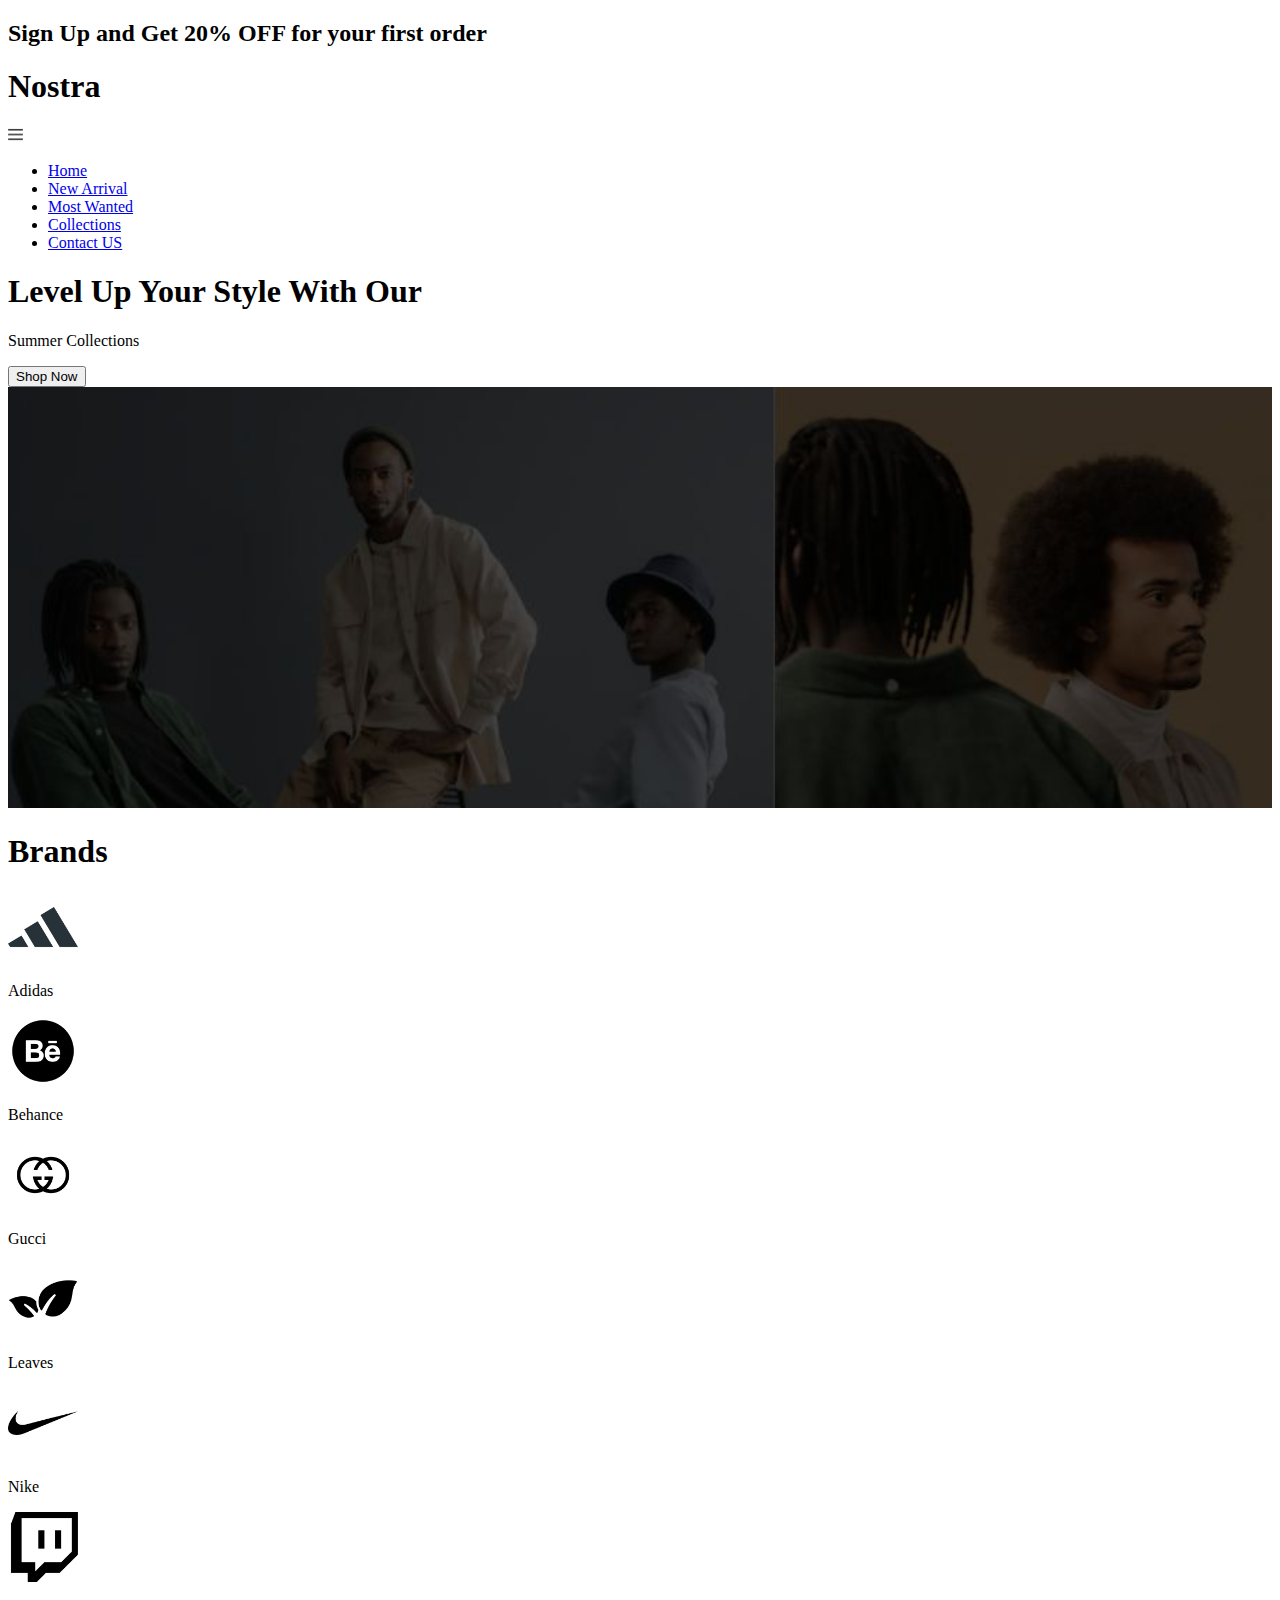
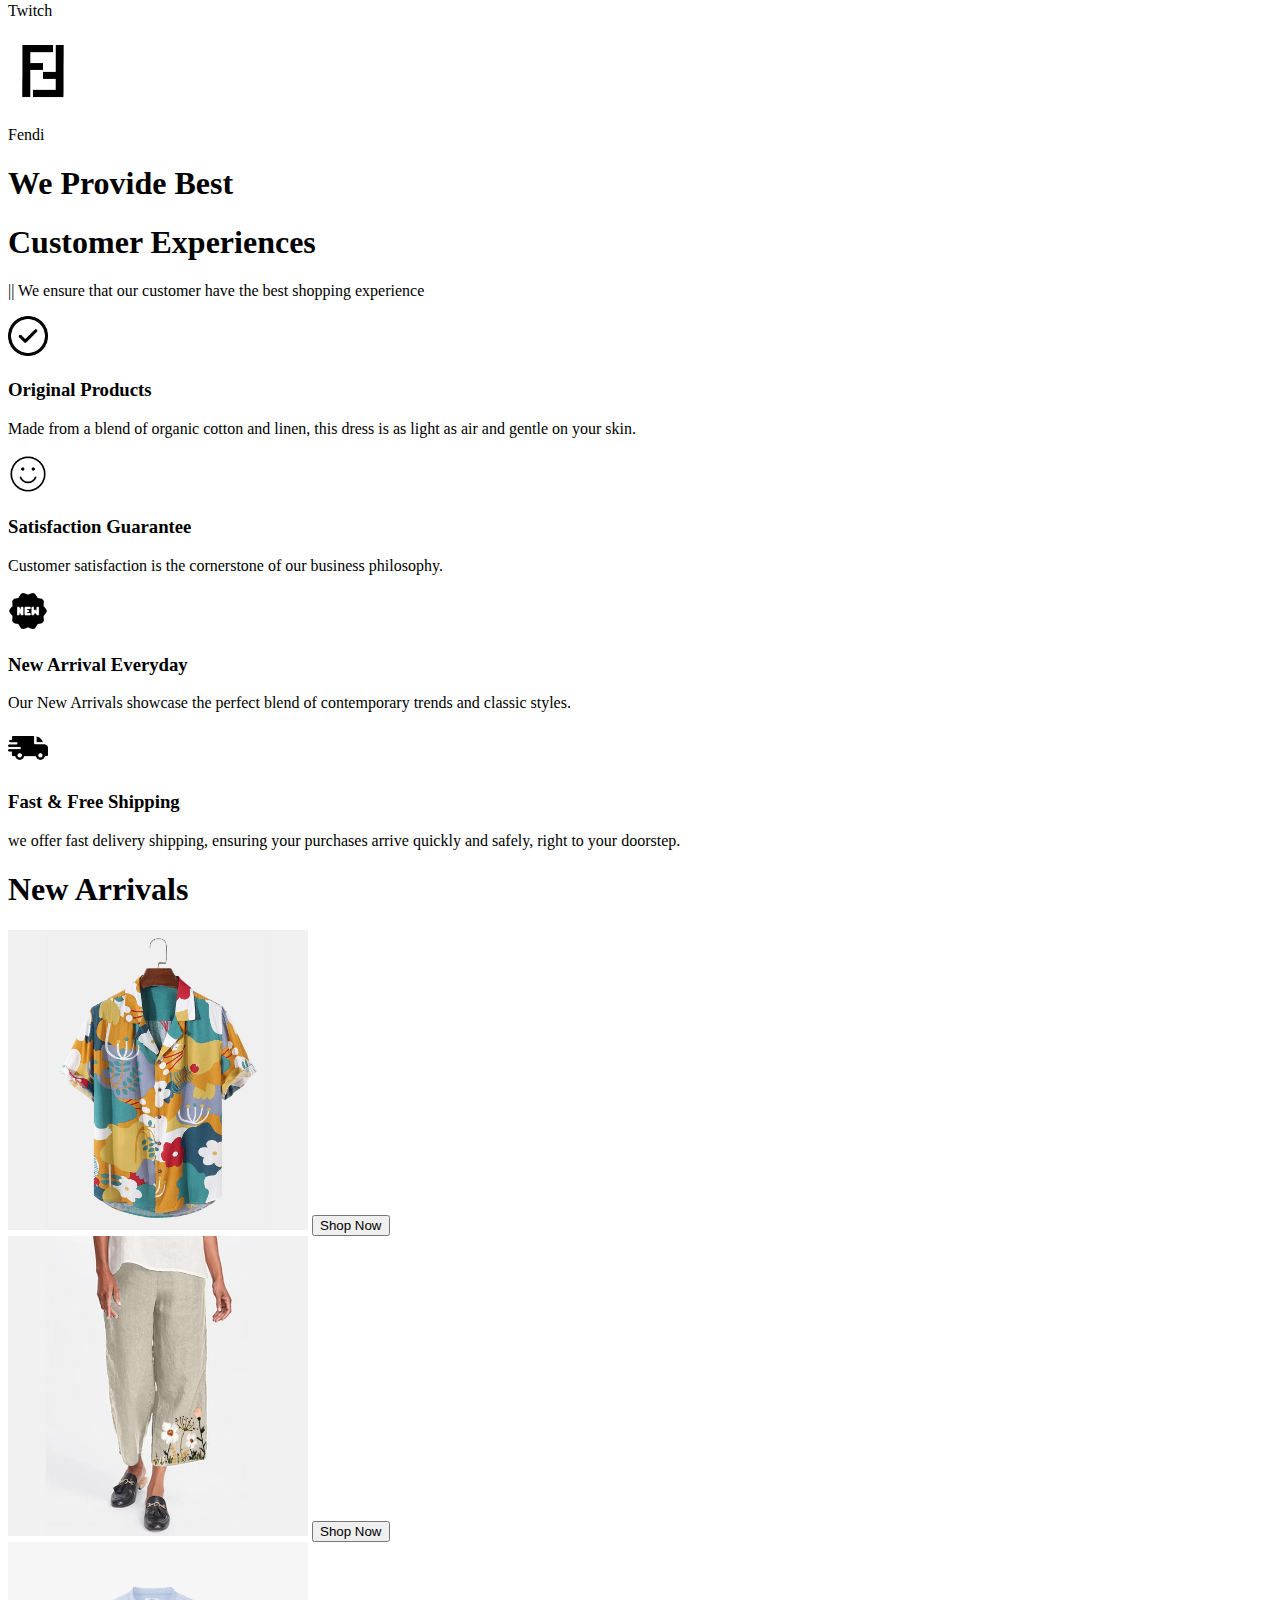
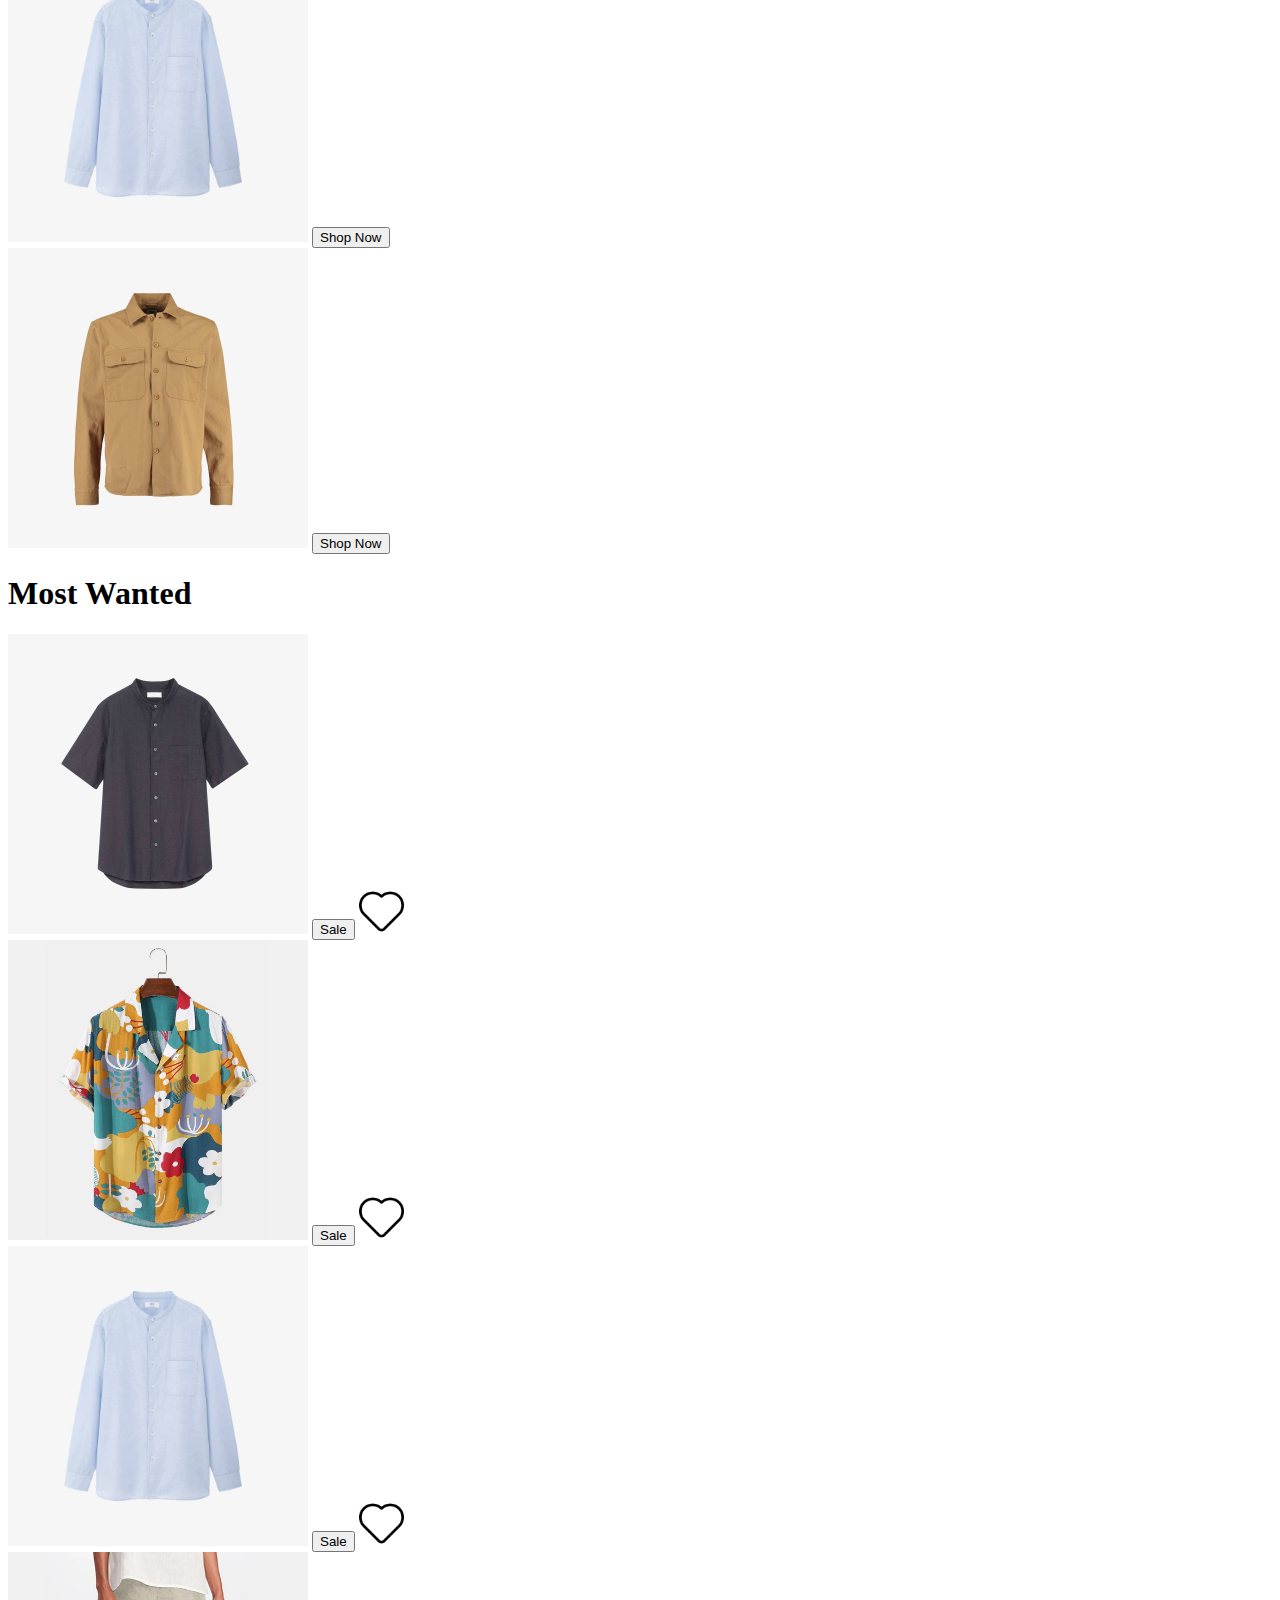
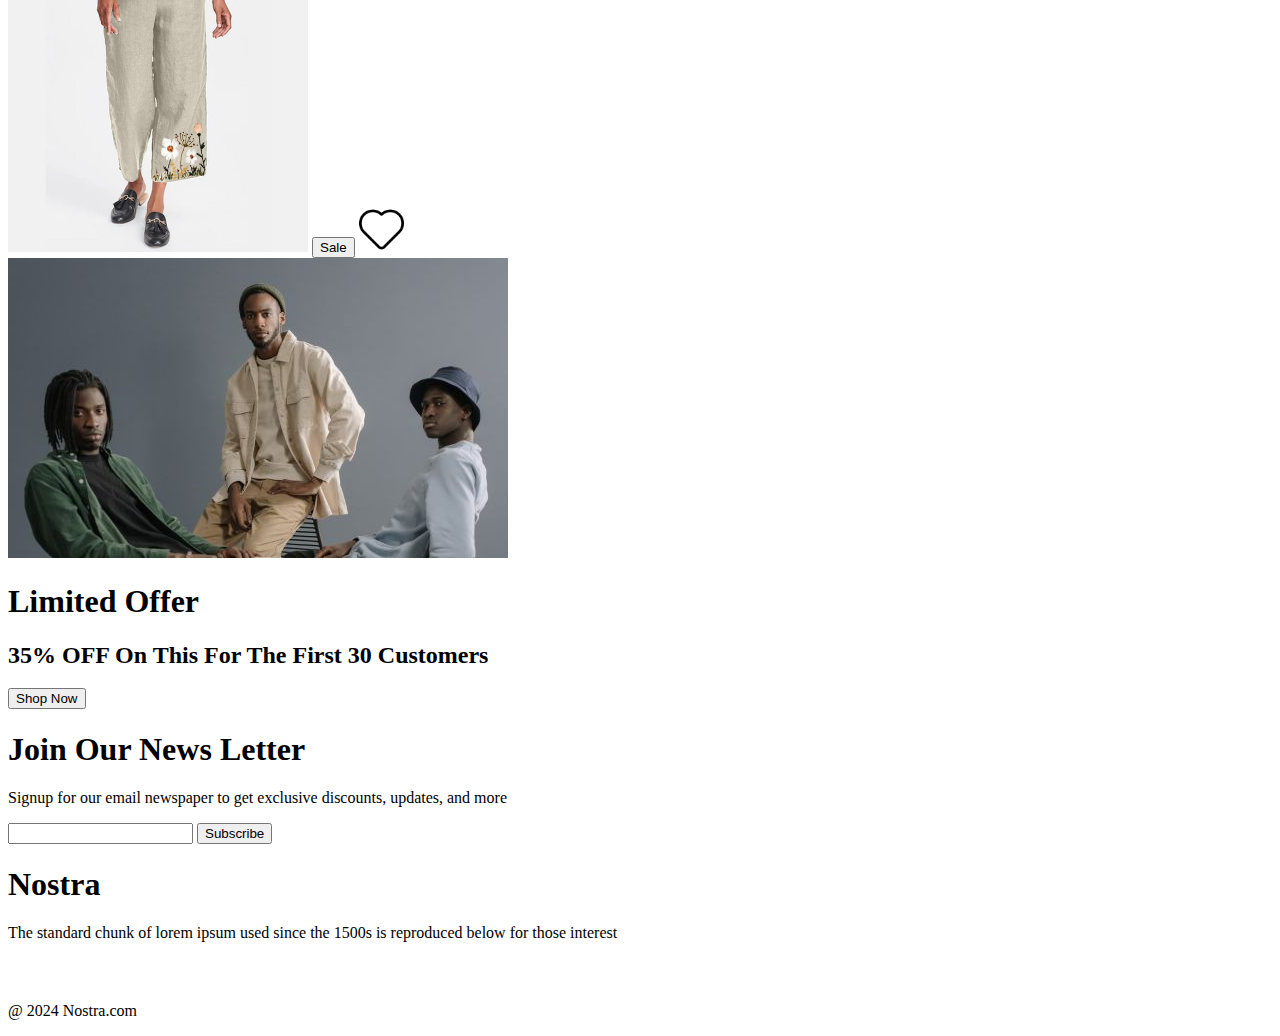
==== index.html @ 05212a0f "All flies are commited" ====
<!DOCTYPE html>
<html lang="en">
  <head>
    <meta charset="UTF-8" />
    <meta name="viewport" content="width=device-width, initial-scale=1.0" />
    <title>Nostar Website</title>

    <!-- CSS Sheet -->
    <link rel="stylesheet" href="style.css" type="text/css" />

    <!-- Fonts Link -->
    <link rel="preconnect" href="https://fonts.googleapis.com" />
    <link rel="preconnect" href="https://fonts.gstatic.com" crossorigin />
    <link
      href="https://fonts.googleapis.com/css2?family=Poppins:ital,wght@0,100;0,200;0,300;0,400;0,500;0,600;0,700;0,800;0,900;1,100;1,200;1,300;1,400;1,500;1,600;1,700;1,800;1,900&display=swap"
      rel="stylesheet"
    />

    <!-- Icon Link -->
    <link
      rel="stylesheet"
      href="https://cdnjs.cloudflare.com/ajax/libs/font-awesome/6.6.0/css/all.min.css"
      integrity="sha512-Kc323vGBEqzTmouAECnVceyQqyqdsSiqLQISBL29aUW4U/M7pSPA/gEUZQqv1cwx4OnYxTxve5UMg5GT6L4JJg=="
      crossorigin="anonymous"
      referrerpolicy="no-referrer"
    />
  </head>
  <body>
    <!-- Offer Bar -->
    <div class="offer-bar">
      <h2>Sign Up and Get 20% OFF for your first order</h2>
      <i id="close" class="fa-solid fa-xmark" style="color: white"></i>
    </div>

    <!-- Header -->
    <section class="wrapper">
      <div class="wrapper__heading">
        <h1>Nostra</h1> 
      </div>
      <img id="menu" src="./Images/menu.png" alt="menu" width="15px">
      <div class="wrapper__navbar">
        <ul>
          <li><a href="index.html">Home</a></li>
          <li><a href="#new_arrival">New Arrival</a></li>
          <li><a href="#needed">Most Wanted</a></li>
          <li><a href="collection.html">Collections</a></li>
          <li><a href="contact Us.html">Contact US</a></li>
        </ul>
      </div>
    </section>

    <!--Slider Image -->
    <section class="slider">
      <div class="slider-left-button">
        <i
          id="slider-left-icon"
          class="fa-solid fa-chevron-left"
          style="color: white"
        ></i>
      </div>
      <div class="slider-text">
        <h1>Level Up Your Style With Our</h1>
        <p>Summer Collections</p>
        <button class="btn">
          Shop Now
          <i class="fa-solid fa-arrow-right" style="color: #101113"></i>
        </button>
      </div>
      <div class="slider-right-button">
        <i
          id="slider-right-icon"
          class="fa-solid fa-chevron-right"
          style="color: white"
        ></i>
      </div>
      <img
        id="slider-image"
        src="./Images/slider-one.jpg"
        alt="slide-one"
        width="100%"
      />
    </section>

    <!-- Brands -->
    <section class="brands">
      <h1>Brands</h1>
      <div class="brands-container">
        <div class="brand-desc">
          <img src="./Images/adidas.png" alt="brand img 1" width="70" />
          <p>Adidas</p>
        </div>
        <div class="brand-desc">
          <img src="./Images/behance.png" alt="brand img 2" width="70" />
          <p>Behance</p>
        </div>
        <div class="brand-desc">
          <img src="./Images/gucci.png" alt="brand img 3" width="70" />
          <p>Gucci</p>
        </div>
        <div class="brand-desc">
          <img src="./Images/leaves.png" alt="brand img 4" width="70" />
          <p>Leaves</p>
        </div>
        <div class="brand-desc">
          <img src="./Images/nike.png" alt="brand img 5" width="70" />
          <p>Nike</p>
        </div>
        <div class="brand-desc">
          <img src="./Images/twitch.png" alt="brand img 6" width="70" />
          <p>Twitch</p>
        </div>
        <div class="brand-desc">
          <img src="./Images/fendi.png" alt="brand img 7" width="70" />
          <p>Fendi</p>
        </div>
      </div>
    </section>

    <!-- Customer Experience -->
    <section class="customer-exp">
      <div class="customer-desc">
        <div>
          <h1>We Provide Best</h1>
          <h1>Customer Experiences</h1>
        </div>
        <div>
          <p>
            || We ensure that our customer have the best shopping experience
          </p>
        </div>
      </div>
      <div class="card">
        <div class="card-desc">
          <img src="./Images/check-mark.png" width="40" />
          <h3>Original Products</h3>
          <p>
            Made from a blend of organic cotton and linen, this dress is as
            light as air and gentle on your skin.
          </p>
        </div>
        <div class="card-desc">
          <img src="./Images/smile.png" width="40" />
          <h3>Satisfaction Guarantee</h3>
          <p>
            Customer satisfaction is the cornerstone of our business philosophy.
          </p>
        </div>
        <div class="card-desc">
          <img src="./Images/new-arrivals.png" width="40" />
          <h3>New Arrival Everyday</h3>
          <p>
            Our New Arrivals showcase the perfect blend of contemporary trends
            and classic styles.
          </p>
        </div>
        <div class="card-desc">
          <img src="./Images/fast-delivery.png" width="40" />
          <h3>Fast & Free Shipping</h3>
          <p>
            we offer fast delivery shipping, ensuring your purchases arrive
            quickly and safely, right to your doorstep.
          </p>
        </div>
      </div>
    </section>

    <!-- New Arrivals Image -->
    <section class="new_arrival">
      <h1>New Arrivals</h1>
      <div class="new__arrival__img">
        <div class="new__arrival__desc">
          <img src="./Images/n1.jpg" alt="Image1" width="300px" />
          <button class="shop__button">
            Shop Now
            <i class="fa-solid fa-arrow-right" style="color: #101113"></i>
          </button>
          <div class="overlay"></div>
        </div>

        <div class="new__arrival__desc">
          <img src="./Images/n2.jpg" alt="Image2" width="300px" />
          <button class="shop__button">
            Shop Now
            <i class="fa-solid fa-arrow-right" style="color: #101113"></i>
          </button>
          <div class="overlay"></div>
        </div>

        <div class="new__arrival__desc">
          <img src="./Images/n3.jpg" alt="Image3" width="300px" />
          <button class="shop__button">
            Shop Now
            <i class="fa-solid fa-arrow-right" style="color: #101113"></i>
          </button>
          <div class="overlay"></div>
        </div>

        <div class="new__arrival__desc">
          <img src="./Images/n4.jpg" alt="Image4" width="300px" />
          <button class="shop__button">
            Shop Now
            <i class="fa-solid fa-arrow-right" style="color: #101113"></i>
          </button>
          <div class="overlay"></div>
        </div>
      </div>
    </section>

    <!-- Most Wanted -->
    <section class="needed">
      <h1>Most Wanted</h1>
      <div class="needed__container">
        <div class="needed__desc">
          <img src="./Images/w1.jpg" alt="Image1" width="300px" />
          <button class="btn1">Sale</button>
          <img src="./Images/Like.png" width="45px" class="likebtn" />
        </div>
        <div class="needed__desc">
          <img src="./Images/n1.jpg" alt="Image1" width="300px" />
          <button class="btn1">Sale</button>
          <img src="./Images/Like.png" width="45px" class="likebtn" />
        </div>
        <div class="needed__desc">
          <img src="./Images/n3.jpg" alt="Image1" width="300px" />
          <button class="btn1">Sale</button>
          <img src="./Images/Like.png" width="45px" class="likebtn" />
        </div>
        <div class="needed__desc">
          <img src="./Images/n2.jpg" alt="Image1" width="300px" />
          <button class="btn1">Sale</button>
          <img src="./Images/Like.png" width="45px" class="likebtn" />
        </div>
      </div>
    </section>

    <!-- Offer Image -->
    <section class="offer__container">
      <div class="offer__items">
        <img src="./Images/offer.jpg" alt="Offer Image" />
      </div>
      <div class="offer__desc">
        <h1>Limited Offer</h1>
        <h2>35% OFF On This For The First 30 Customers</h2>
        <button class="butn">
          Shop Now
          <i class="fa-solid fa-arrow-right" style="color: #101113"></i>
        </button>
      </div>
    </section>

    <!-- Desc -->
    <section class="desc">
      <div class="desc1">
        <h1>Join Our News Letter</h1>
        <p>
          Signup for our email newspaper to get exclusive discounts, updates,
          and more
        </p>
        <input type="text" />
        <button class="subbtn">
          Subscribe
          <i class="fa-solid fa-arrow-right" style="color: white"></i>
        </button>
      </div>
    </section>

    <!-- Footer -->
    <section class="footer">
      <div class="footer__desc">
        <h1>Nostra</h1>
        <p>
          The standard chunk of lorem ipsum used since the 1500s is reproduced
          below for those interest
        </p>
        <div class="footer__icon">
          <img src="./Images/facebook .png" alt="facbook icon" />
          <img src="./Images/twitter .png" alt="twiter icon" />
          <img src="./Images/instagram .png" alt="insta icon" />
        </div>
      </div>
      <div class="footer__desc1">
        <p>@ 2024 Nostra.com</p>
      </div>
    </section>

    <!-- JS Link -->
    <script src="./Script.js"></script>
  </body>
</html>
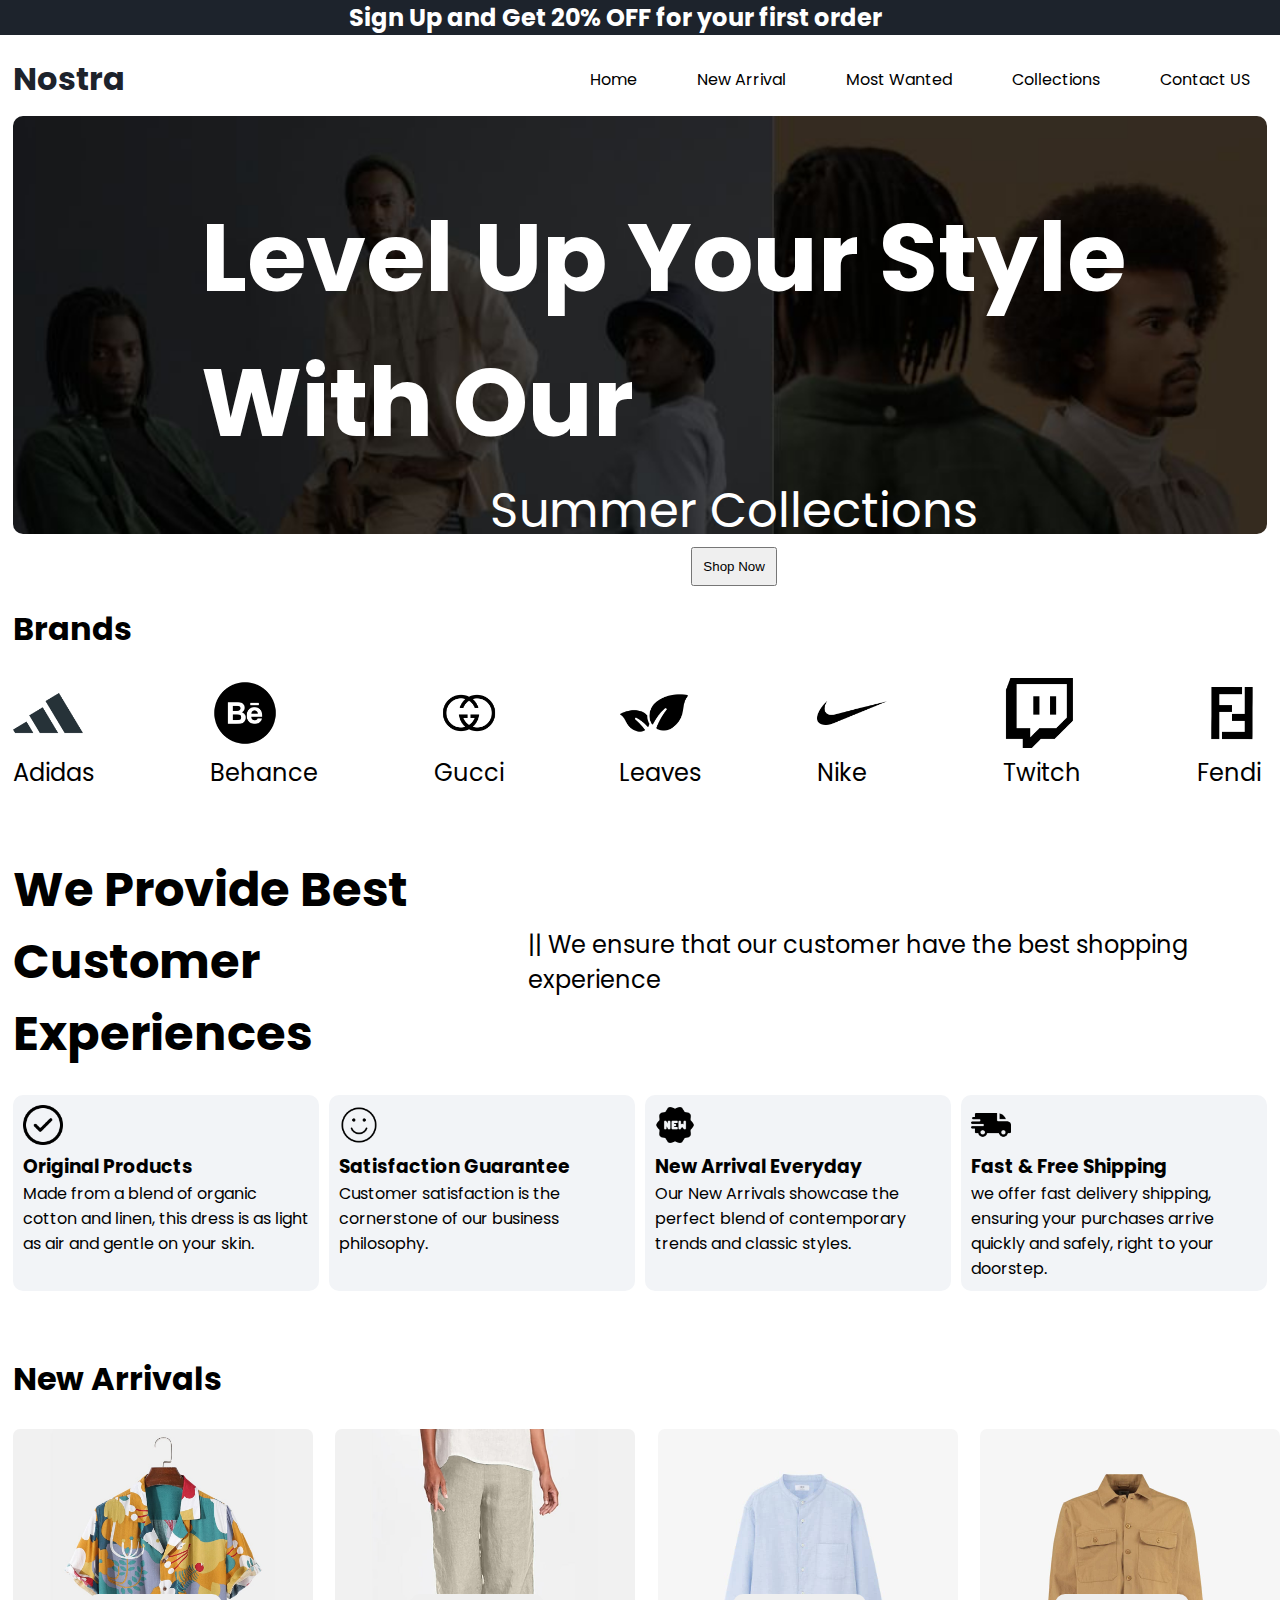
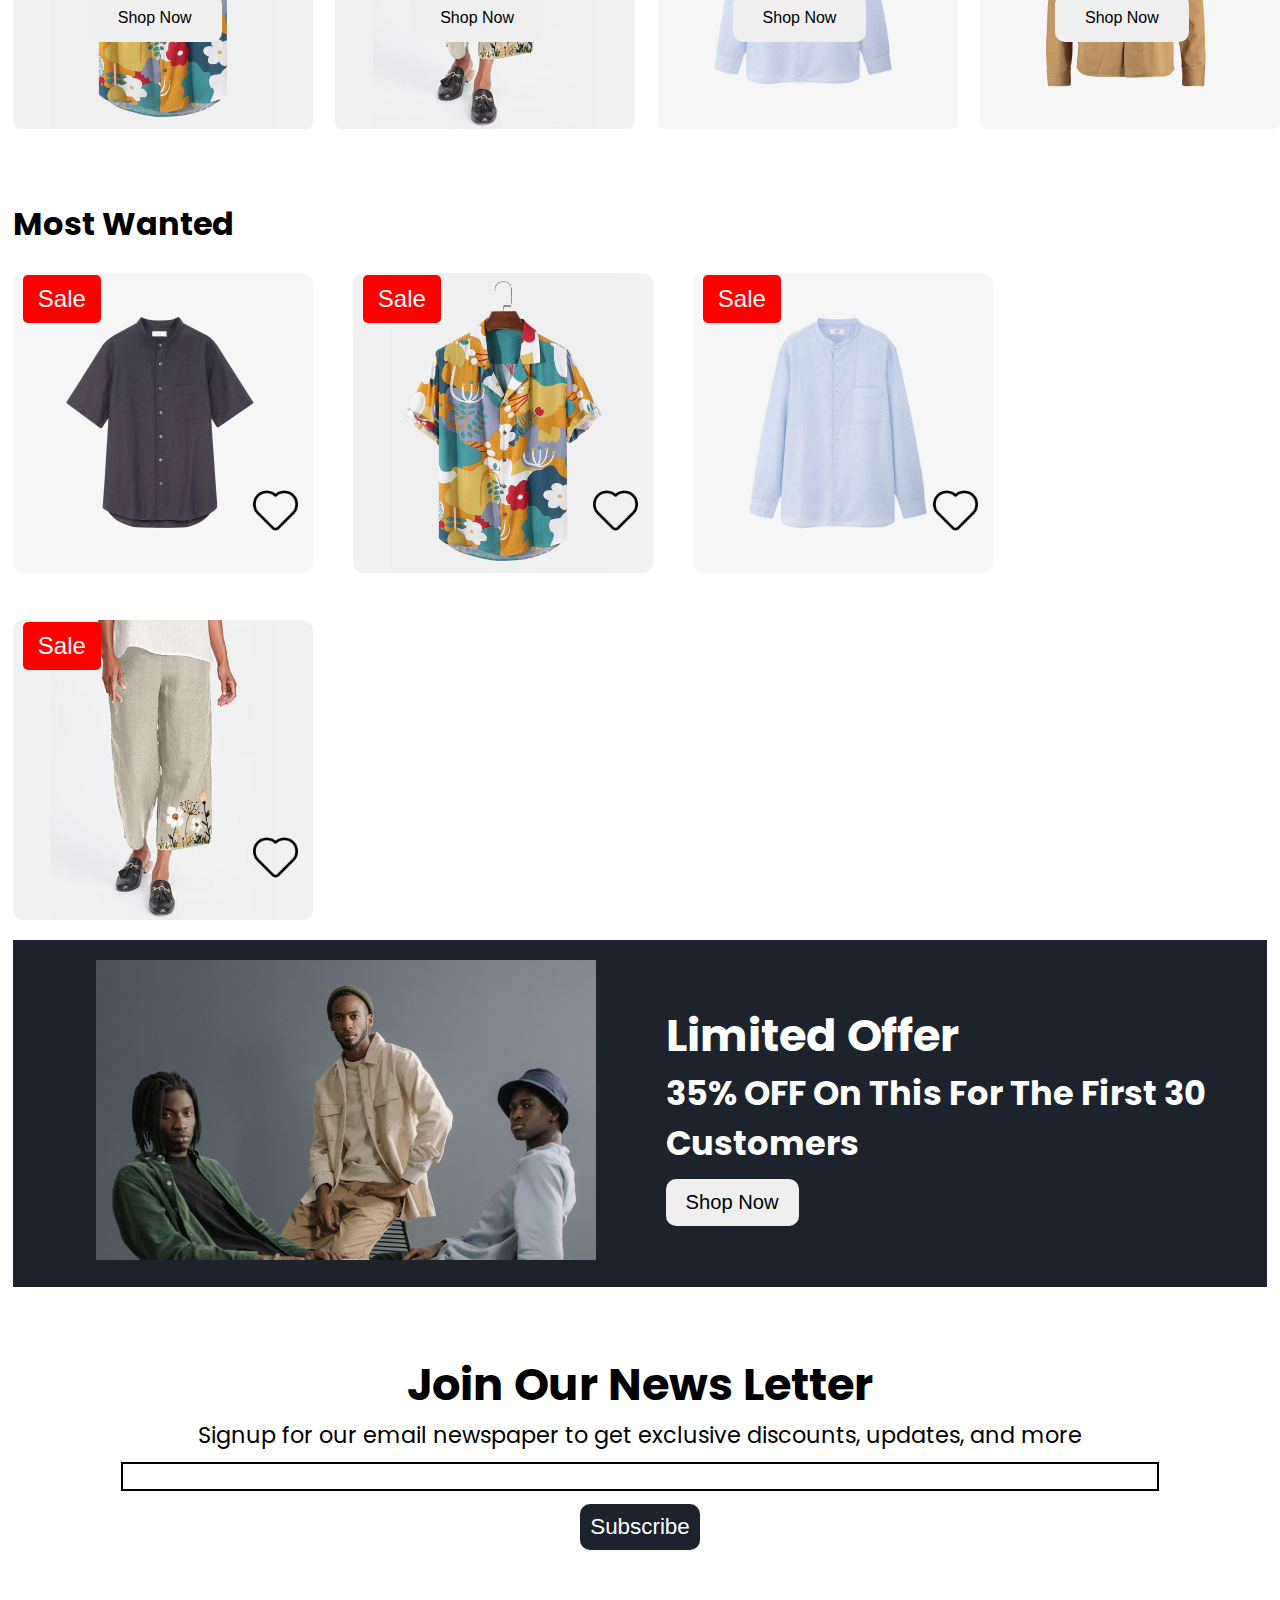
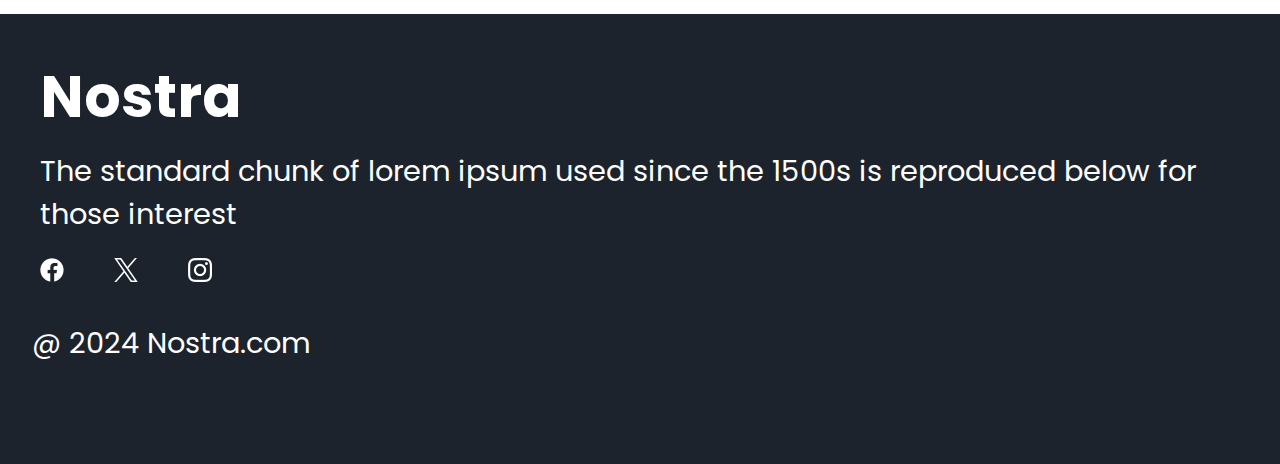
==== commit c8f2aede: "All flies are commited" ====
--- a/index.html
+++ b/index.html
@@ -6,7 +6,7 @@
     <title>Nostar Website</title>
 
     <!-- CSS Sheet -->
-    <link rel="stylesheet" href="style.css" type="text/css" />
+    <link rel="stylesheet" href="Style.css" type="text/css" />
 
     <!-- Fonts Link -->
     <link rel="preconnect" href="https://fonts.googleapis.com" />
--- a/Style.css
+++ b/Style.css
@@ -0,0 +1,421 @@
+* {
+  padding: 0;
+  margin: 0;
+}
+body {
+  font-family: "Poppins", system-ui;
+  font-weight: 400;
+  font-style: normal;
+}
+/* Offer Bar */
+.offer-bar {
+  background-color: #1d232c;
+  color: white;
+  display: flex;
+  justify-content: center;
+  align-items: center;
+  gap: 50px;
+}
+
+/* Header */
+.wrapper {
+  display: flex;
+  gap: 10px;
+  justify-content: space-between;
+  margin-top: 20px;
+  align-items: center;
+  z-index: 1;
+  position: sticky;
+  top: 0px;
+  background-color: white;
+}
+.wrapper__heading {
+  margin-left: 1%;
+  color: #1d232c;
+}
+/* Nav Bar */
+.wrapper__navbar li {
+  list-style-type: none;
+}
+.wrapper__navbar a {
+  text-decoration: none;
+  color: black;
+}
+.wrapper__navbar a:hover {
+  border-bottom: 1px solid black;
+  transition-duration: 0.3s;
+}
+.wrapper__navbar ul {
+  display: flex;
+  gap: 60px;
+  margin-right: 30px;
+}
+#menu{
+ display: none;
+}
+
+/* Side Nav */
+
+/* Slider */
+.slider {
+  position: relative;
+  margin: 1%;
+}
+.slider img {
+  border-radius: 10px;
+}
+/* Slider Text and button */
+.slider-text {
+  color: white;
+  position: absolute;
+  left: 15%;
+  display: flex;
+  flex-direction: column;
+  justify-content: center;
+  align-items: center;
+  height: 60vh;
+  font-size: 3em;
+}
+.btn {
+  padding: 10px;
+  cursor: pointer;
+  width: fit-content;
+}
+/* Slider Arrow */
+.slider-left-button {
+  position: absolute;
+  font-size: 7em;
+  top: 35%;
+  left: 9%;
+}
+.slider-right-button {
+  position: absolute;
+  font-size: 7em;
+  top: 35%;
+  right: 12%;
+}
+
+/* Brands */
+.brands {
+  margin-left: 1%;
+  margin-top: 5%;
+  margin-right: 1%;
+}
+.brands-container {
+  display: flex;
+  justify-content: space-between;
+  margin-top: 2%;
+}
+.brand-desc p {
+  font-size: 1.5em;
+  font-weight: normal;
+}
+/* Customer-expereince */
+.customer-exp {
+  margin-left: 1%;
+  margin-top: 5%;
+  margin-right: 1%;
+}
+.customer-desc {
+  display: flex;
+  justify-content: space-between;
+  align-items: center;
+  font-size: 1.5em;
+}
+/* Card */
+.card {
+  display: flex;
+  gap: 10px;
+  margin-top: 2%;
+}
+.card-desc {
+  width: 400px;
+  background-color: #f2f4f7;
+  padding: 10px;
+  border-radius: 10px;
+}
+
+
+/* New Arrivals Image */
+.new_arrival {
+  margin-left: 1%;
+  margin-top: 5%;
+  position: relative;
+}
+.new__arrival__img {
+  display: flex;
+  flex-wrap: wrap;
+  justify-content: space-between;
+  margin-top: 20px;
+}
+.new__arrival__desc img {
+  margin-top: 2%;
+  border-radius: 7px;
+}
+.new__arrival__desc {
+  position: relative;
+}
+.shop__button {
+  position: absolute;
+  font-size: 1em;
+  bottom: 30%;
+  left: 25%;
+  padding: 15px;
+  padding-left: 30px;
+  padding-right: 30px;
+  border-radius: 10px;
+  border: none;
+  cursor: pointer;
+}
+
+/* Needed */
+.needed {
+  margin-left: 1%;
+  margin-top: 5%;
+}
+.needed__container {
+  margin-top: 2%;
+  display: flex;
+  flex-wrap: wrap;
+  gap: 40px;
+}
+.needed__desc img {
+  border-radius: 10px;
+}
+.needed__desc {
+  position: relative;
+  cursor: pointer;
+}
+.btn1 {
+  position: absolute;
+  left: 10px;
+  margin-top: 2px;
+  border-radius: 5px;
+  padding: 10px 15px;
+  font-size: 1.5em;
+  background-color: red;
+  color: white;
+  border: none;
+  outline: none;
+}
+.likebtn {
+  position: absolute;
+  top: 70%;
+  left: 80%;
+}
+/* Offer */
+.offer__container {
+  display: flex;
+  gap: 50px;
+  background-color: #1d232c;
+  margin: 1%;
+}
+.offer__items {
+  padding: 20px;
+  margin-left: 5%;
+}
+.offer__desc {
+  display: flex;
+  flex-direction: column;
+  justify-content: center;
+  color: white;
+  font-size: 1.4em;
+}
+.butn {
+  width: fit-content;
+  border: none;
+  padding: 12px 20px;
+  border-radius: 10px;
+  font-size: 0.9em;
+  margin-top: 10px;
+  cursor: pointer;
+}
+/* Desc */
+.desc1 {
+  display: flex;
+  flex-direction: column;
+  justify-content: center;
+  align-items: center;
+  margin-top: 5%;
+  font-size: 1.4em;
+}
+.desc1 input {
+  width: 80%;
+  padding: 5px;
+  border: 2px solid black;
+  margin-top: 10px;
+}
+.subbtn {
+  margin-top: 1%;
+  border: none;
+  border-radius: 10px;
+  background-color: #1d232c;
+  color: white;
+  padding: 10px 10px;
+  font-size: 1em;
+  cursor: pointer;
+}
+/* Footer */
+.footer {
+  background-color: #1d232c;
+  color: white;
+  height: 50vh;
+  margin-top: 5%;
+  box-sizing: border-box;
+  font-size: 1.8em;
+}
+.footer__desc {
+  padding: 40px;
+  display: flex;
+  flex-direction: column;
+  gap: 10px;
+}
+.footer__icon {
+  display: flex;
+  gap: 50px;
+  margin-top: 1%;
+}
+.footer__desc1 {
+  margin-left: 2.5%;
+}
+
+/* Search */
+.search {
+  position: relative;
+}
+
+.search__box input {
+  width: 70%;
+  padding: 10px;
+  border: 1px solid black;
+  border-radius: 10px;
+  margin-left: 26%;
+  margin-top: 10px;
+  outline: none;
+}
+.search i {
+  position: absolute;
+  left: 95%;
+  bottom: 20%;
+}
+/* Check box */
+.collections-wrapper {
+  display: flex;
+}
+.check__box1 {
+  font-size: 1.8em;
+  display: flex;
+  flex-direction: column;
+}
+.checkbox-container {
+  display: flex;
+  flex-direction: column;
+  margin-top: 2%;
+  gap: 40px;
+  margin-left: 1%;
+}
+/* collections */
+.collection-container {
+  display: grid;
+  grid-template-columns: 1fr 1fr 1fr;
+  margin-left: 15%;
+  margin-top: 2%;
+  padding-left: 2%;
+  gap: 50px;
+  border-left: 2px solid black;
+}
+.collection-desc h1 {
+  font-size: 2em;
+}
+/* Contact Form */
+.form_container {
+  background-color: #1d232c;
+  color: white;
+  margin: 10px;
+  border-radius: 10px;
+  width: 80vw;
+  height: 30vw;
+  margin: auto;
+  margin-top: 20px;
+  padding: 50px;
+  display: flex;
+  justify-content: center;
+}
+
+.contact-form input {
+  width: 85%;
+  padding: 20px;
+  outline: none;
+  border-radius: 10px;
+}
+.contact-form textarea {
+  padding: 20px;
+  border-radius: 10px;
+  outline: none;
+}
+.subbutn {
+  padding: 10px;
+  border: none;
+  border-radius: 8px;
+  cursor: pointer;
+  color: white;
+  background-color: #0056b3;
+  margin-top: 10px;
+}
+/* Media Queries */
+@media screen and (max-width: 600px) {
+  body{
+    font-size:0.4em;
+  }
+  .slider {
+    font-size: 0.3em;
+    position: relative;
+  }
+  .slider-text {
+    position: absolute;
+    display: flex;
+    justify-content: center;
+    align-items: center;
+    height: 20vh;
+    right: 5px;
+    left: 5px;
+  }
+  .btn {
+    margin-top: 5px;
+    padding: 5px;
+  }
+  .brands-container {
+    font-size: 0.7em;
+    display: grid;
+    grid-template-columns: 1fr 1fr 1fr 1fr;
+    gap: 10px;
+    margin-left: 10px;
+  }
+
+  .card {
+    display: grid;
+  }
+  .new__arrival__img {
+    display: flex;
+    flex-wrap: wrap;
+  }
+  .needed__container {
+    display: grid;
+    grid-template-columns: 1fr 1fr;
+  }
+  .offer__items img {
+    width: 250px;
+  }
+  .collection-desc img{
+    width:100px;
+  }
+  .collection-desc .icon{
+    display: none;
+  }
+  .wrapper__navbar{
+    display: none;
+  }
+  #menu{
+    display: block;
+  }
+}